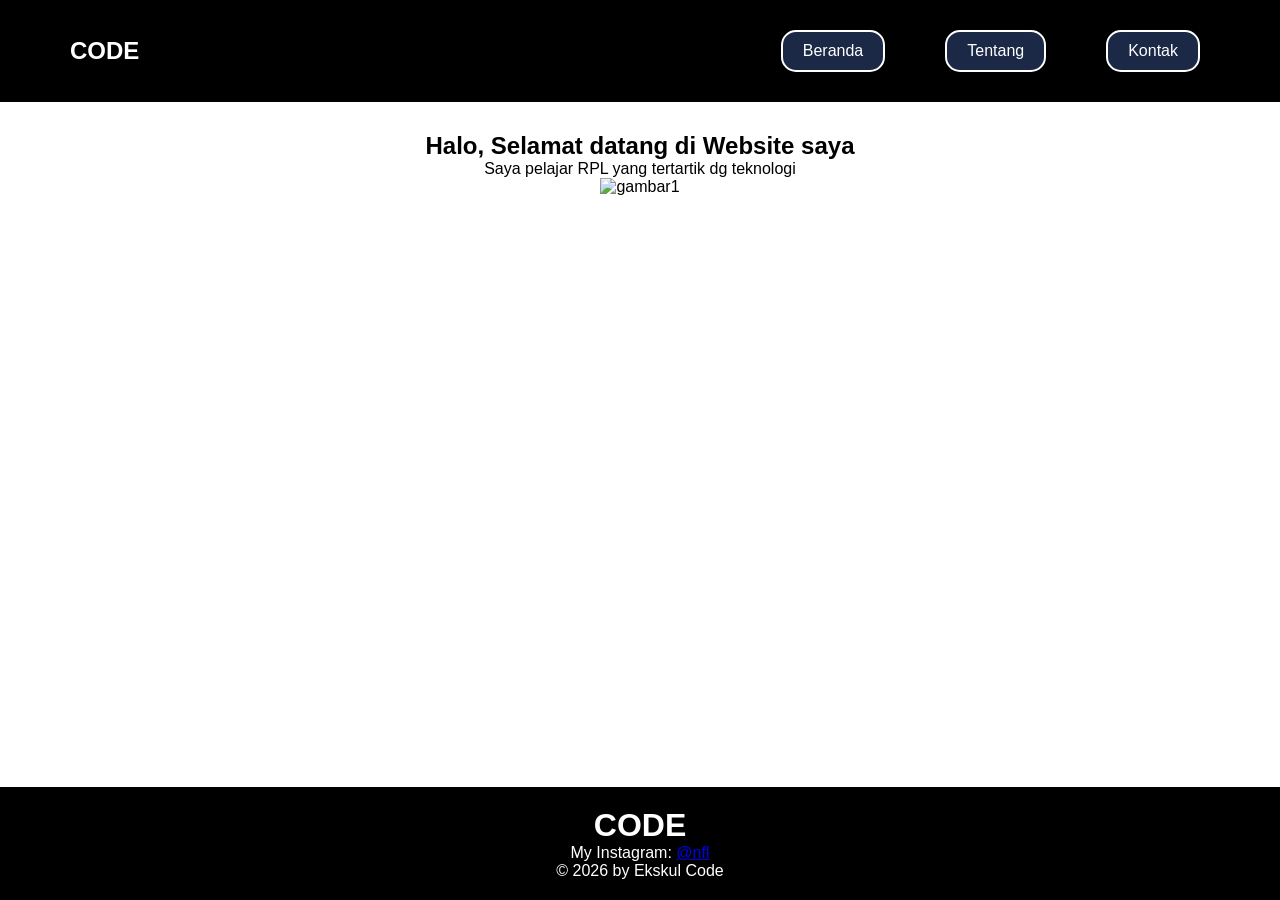
==== index.html @ ba2e8c96 "Add files via upload" ====
<!doctype html>
<html lang="en">
    <head>
        <meta charset="UTF-8" />
        <meta name="viewport" content="width=device-width, initial-scale=1.0" />
        <title>KOMPONEN - Beranda</title>
        <link rel="stylesheet" href="style.css" />
    </head>
    <body>
        <!-- NAVBAR -->
        <nav>
            <h1>CODE</h1>
            <div class="nav-links">
                <a href="#">Beranda</a>
                <a href="tentang.html">Tentang</a>
                <a href="kontak.html">Kontak</a>
            </div>
        </nav>

        <!-- CONTENT -->
        <main>
            <h2>Halo, Selamat datang di Website saya</h2>
            <p>Saya pelajar RPL yang tertartik dg teknologi</p>
            <img
                src="https://encrypted-tbn0.gstatic.com/images?q=tbn:ANd9GcSpZoQQhljUhSJ8NDHbnLTRJZRvABwdc85sP2bcrwqRsA&s=10"
                alt="gambar1"
                width="300px"
                height="300px"
            />
        </main>

        <!-- FOOTER -->
        <footer>
            <h1>CODE</h1>
            <p>
                My Instagram:
                <a href="https://instagram.com" target="_top">@nfl</a>
            </p>
            <p>&copy; 2026 by Ekskul Code</p>
        </footer>
    </body>
</html>
---- style.css ----
* {
    margin: 0;
    padding: 0;
}

body {
    font-family: Arial, sans-serif;
    min-height: 100vh;
    display: flex;
    flex-direction: column;
}

nav {
    background-color: black;
    display: flex;
    align-items: center;
    padding: 20px;
}

nav h1, nav a {
    color: white;
    text-decoration: none;
}

nav a {
    margin-left: auto;
    background-color: #1b2946;
    border: 2px solid #fff;
    border-radius: 15px;
    padding: 10px 20px;
    margin: 10px;
    transition: 0.5s;
}

.nav-links {
    display: flex;
    gap: 40px;
    margin-left: auto;
    margin-right: 50px;
}

nav h1 {
    margin-left: 50px;
}
main {
    text-align: center;
    margin: 30px auto;
    flex: 1;
}
footer {
    background-color: black;
    color: white;
    text-align: center;
    padding: 20px;
}
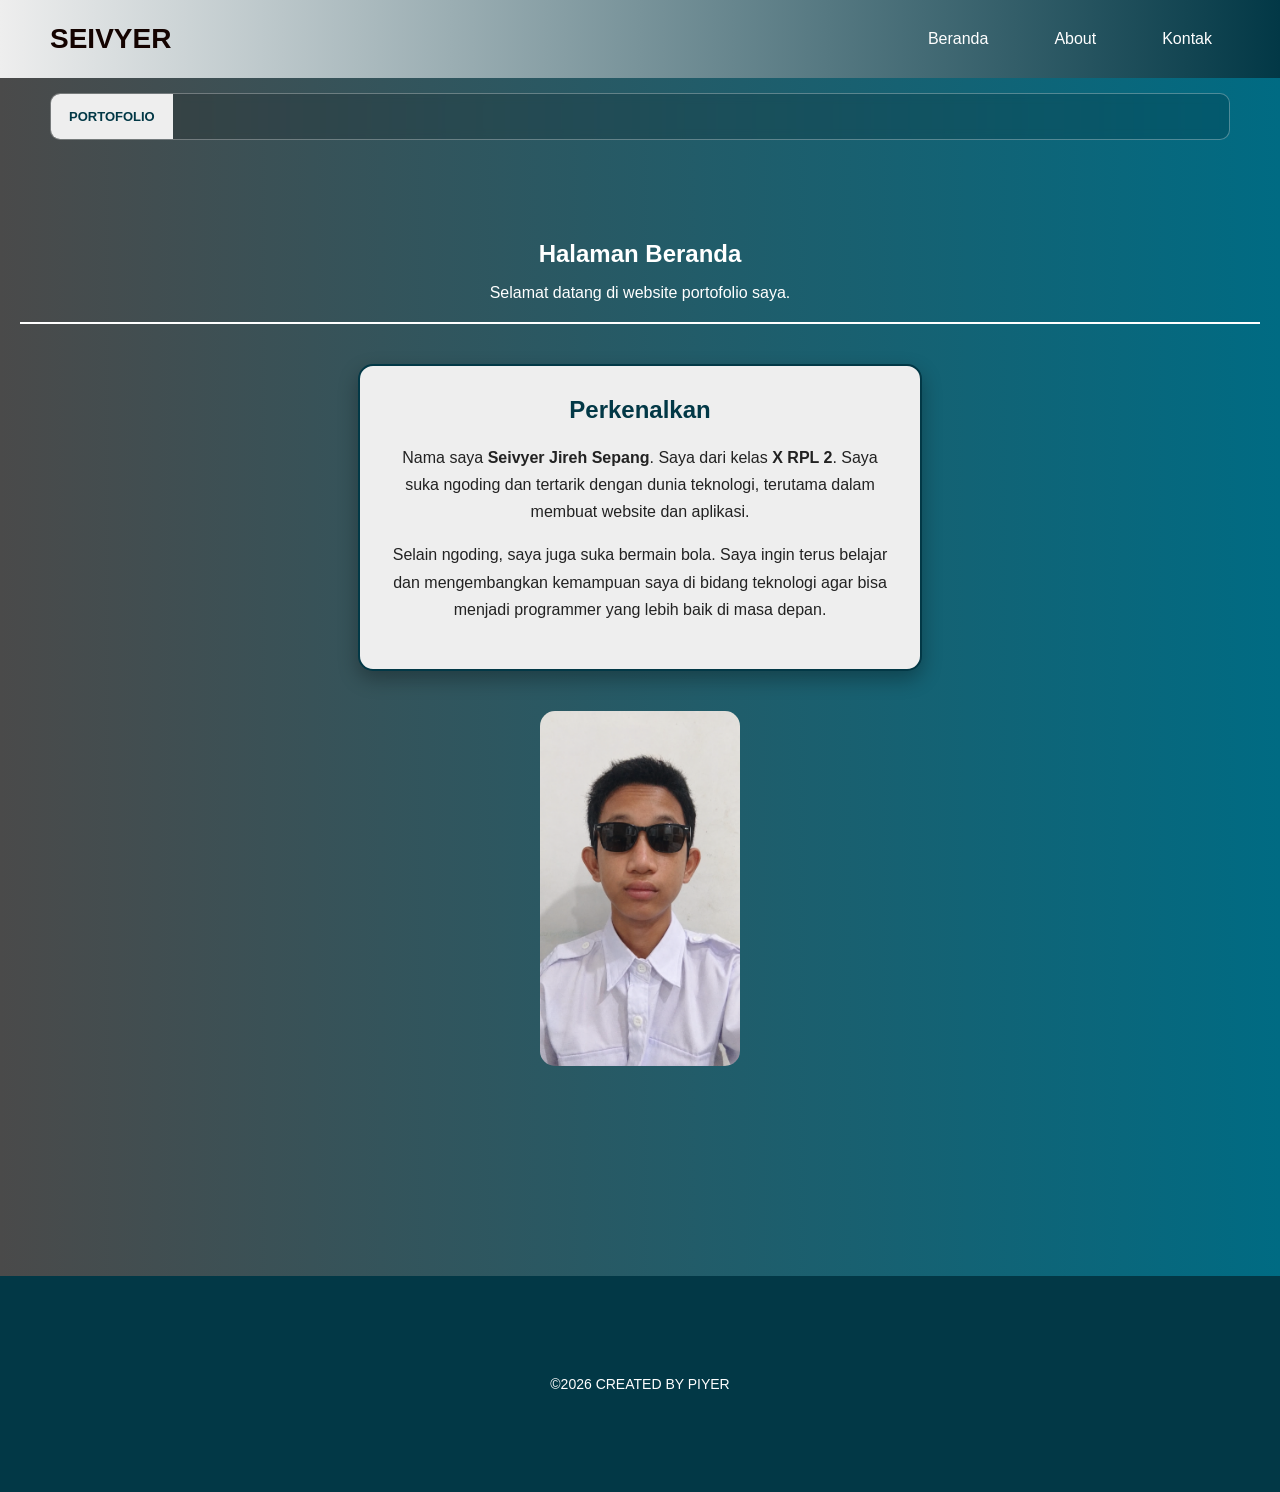
==== commit 0aae91bc: "Add files via upload" ====
--- a/index.html
+++ b/index.html
@@ -1,42 +1,67 @@
-<!doctype html>
-<html lang="en">
-    <head>
-        <meta charset="UTF-8" />
-        <meta name="viewport" content="width=device-width, initial-scale=1.0" />
-        <title>KOMPONEN - Beranda</title>
-        <link rel="stylesheet" href="style.css" />
-    </head>
-    <body>
-        <!-- NAVBAR -->
-        <nav>
-            <h1>CODE</h1>
-            <div class="nav-links">
-                <a href="#">Beranda</a>
-                <a href="tentang.html">Tentang</a>
-                <a href="kontak.html">Kontak</a>
-            </div>
-        </nav>
-
-        <!-- CONTENT -->
-        <main>
-            <h2>Halo, Selamat datang di Website saya</h2>
-            <p>Saya pelajar RPL yang tertartik dg teknologi</p>
-            <img
-                src="https://encrypted-tbn0.gstatic.com/images?q=tbn:ANd9GcSpZoQQhljUhSJ8NDHbnLTRJZRvABwdc85sP2bcrwqRsA&s=10"
-                alt="gambar1"
-                width="300px"
-                height="300px"
-            />
-        </main>
-
-        <!-- FOOTER -->
-        <footer>
-            <h1>CODE</h1>
-            <p>
-                My Instagram:
-                <a href="https://instagram.com" target="_top">@nfl</a>
-            </p>
-            <p>&copy; 2026 by Ekskul Code</p>
-        </footer>
-    </body>
-</html>
+<!DOCTYPE html>
+<html lang="en">
+<head>
+    <meta charset="UTF-8">
+    <meta name="viewport" content="width=device-width, initial-scale=1.0">
+    <title>Portfolio Seivyer</title>
+    <link rel="stylesheet" href="style.css">
+</head>
+
+<body>
+
+    <nav>
+        <div class="logo">SEIVYER</div>
+
+        <div class="menu">
+            <a href="index.html">Beranda</a>
+            <a href="about.html">About</a>
+            <a href="kontak.html">Kontak</a>
+        </div>
+    </nav>
+    <div class="teks-jalan">
+    <div class="label-jalan">PORTOFOLIO</div>
+
+    <div class="jalan-wrapper">
+        <p>
+            SEIVYER • WEB DEVELOPER • CODING • TECHNOLOGY • FUTURE PROGRAMMER • SAYA GANTENG BANGET😎 •
+        </p>
+    </div>
+</div>
+
+    <section class="home">
+
+        <div class="konten-teks">
+            <h1>Halaman Beranda</h1>
+            <p>Selamat datang di website portofolio saya.</p>
+            <hr class="garis">
+        </div>
+
+        <div class="grid-kenalan">
+            <h2>Perkenalkan</h2>
+
+            <p>
+                Nama saya <b>Seivyer Jireh Sepang</b>.
+                Saya dari kelas <b>X RPL 2</b>.
+                Saya suka ngoding dan tertarik dengan dunia teknologi,
+                terutama dalam membuat website dan aplikasi.
+            </p>
+
+            <p>
+                Selain ngoding, saya juga suka bermain bola.
+                Saya ingin terus belajar dan mengembangkan kemampuan
+                saya di bidang teknologi agar bisa menjadi programmer
+                yang lebih baik di masa depan.
+            </p>
+        </div>
+
+        <div class="pembungkus-foto">
+            <img src="file_00000000cea882078121ef870208ec45.png" alt="Foto Profil Saya">
+        </div>
+
+    </section>
+    <footer>
+        <p>&copy;2026 CREATED BY PIYER</p>
+    </footer>
+
+</body>
+</html>
--- a/style.css
+++ b/style.css
@@ -1,55 +1,283 @@
-* {
-    margin: 0;
-    padding: 0;
-}
-
-body {
-    font-family: Arial, sans-serif;
-    min-height: 100vh;
-    display: flex;
-    flex-direction: column;
-}
-
-nav {
-    background-color: black;
-    display: flex;
-    align-items: center;
-    padding: 20px;
-}
-
-nav h1, nav a {
-    color: white;
-    text-decoration: none;
-}
-
-nav a {
-    margin-left: auto;
-    background-color: #1b2946;
-    border: 2px solid #fff;
-    border-radius: 15px;
-    padding: 10px 20px;
-    margin: 10px;
-    transition: 0.5s;
-}
-
-.nav-links {
-    display: flex;
-    gap: 40px;
-    margin-left: auto;
-    margin-right: 50px;
-}
-
-nav h1 {
-    margin-left: 50px;
-}
-main {
-    text-align: center;
-    margin: 30px auto;
-    flex: 1;
-}
-footer {
-    background-color: black;
-    color: white;
-    text-align: center;
-    padding: 20px;
+body {
+    margin: 0;
+    font-family: Arial, sans-serif;
+    background: linear-gradient(to right, #4a4a4a, #006b83);
+    color: white;
+    min-height: 100vh;
+}
+
+nav {
+    display: flex;
+    justify-content: space-between;
+    align-items: center;
+    padding: 20px 50px;
+    background: linear-gradient(to right, #eeeeee, #023846);
+}
+
+
+.logo {
+    font-size: 28px;
+    font-weight: bold;
+    color: #140300;
+}
+
+.menu {
+    display: flex;
+    gap: 30px;
+}
+
+.menu a {
+    text-decoration: none;
+    color: white;
+    font-size: 16px;
+    padding: 10px 18px;
+    border-radius: 8px;
+    transition: all 0.3s ease;
+}
+
+.menu a:hover {
+    background-color: #eeeeee;
+    color: #023846;
+    transform: scale(1.12);
+    box-shadow: 0 0 15px rgba(255, 255, 255, 0.5);
+}
+
+/* HOME */
+.home {
+    text-align: center;
+    padding: 80px 20px;
+}
+
+.home h1 {
+    margin-bottom: 15px;
+}
+
+
+.garis {
+    border: none;
+    height: 2px;
+    background-color: white;
+    margin-top: 20px;
+}
+
+
+.grid-kenalan {
+    background: #eeeeee;
+    color: #222222;
+
+    width: 500px;
+    max-width: 90%;
+
+    padding: 30px;
+    margin: 40px auto;
+
+    border-radius: 15px;
+    border: 2px solid #023846;
+
+    box-shadow: 0 8px 20px rgba(0, 0, 0, 0.3);
+
+    text-align: center;
+}
+
+.grid-kenalan h2 {
+    margin-top: 0;
+    color: #023846;
+}
+
+.grid-kenalan p {
+    line-height: 1.7;
+}
+
+/* FOTO */
+.pembungkus-foto {
+    width: 200px;
+    margin: 30px auto;
+}
+
+.pembungkus-foto img {
+    width: 200px;
+    height: auto;
+    display: block;
+
+    border-radius: 15px;
+}
+/* =========================
+   ABOUT
+========================= */
+
+.about-container {
+    display: flex;
+    justify-content: center;
+    align-items: center;
+
+    gap: 40px;
+
+    margin-top: 40px;
+    padding: 20px;
+}
+
+
+.foto-about {
+    width: 140px;
+    flex-shrink: 0;
+}
+
+.foto-about img {
+    width: 140px;
+    height: auto;
+
+    display: block;
+
+    border-radius: 15px;
+    border: 2px solid white;
+}
+
+
+.data-diri {
+    width: 500px;
+
+    padding: 25px;
+
+    background-color: #eeeeee;
+    color: black;
+
+    border: 2px solid #023846;
+    border-radius: 12px;
+
+    box-shadow: 0 8px 20px rgba(0, 0, 0, 0.3);
+
+    margin: 0;
+}
+
+
+.data-diri h2 {
+    text-align: center;
+
+    color: #023846;
+
+    margin-top: 0;
+    margin-bottom: 20px;
+}
+
+
+.data-diri p {
+    margin: 10px 0;
+    line-height: 1.4;
+}
+.about-header {
+    text-align: left;
+    padding: 50px 0 20px 80px;
+}
+
+.about-header h1 {
+    margin-bottom: 15px;
+    font-size: 32px;
+}
+
+.about-header p {
+    font-size: 17px;
+}
+/* KONTAK */
+.kontak-container {
+    display: flex;
+    justify-content: center;
+    gap: 25px;
+    margin-top: 40px;
+    flex-wrap: wrap;
+}
+
+.kontak-box {
+    width: 200px;
+    padding: 25px;
+    background-color: #eeeeee;
+    color: #222222;
+    border: 2px solid #023846;
+    border-radius: 15px;
+    box-shadow: 0 8px 20px rgba(0, 0, 0, 0.3);
+    text-align: center;
+}
+
+.kontak-box h2 {
+    margin-top: 0;
+    color: #023846;
+}
+
+.kontak-box p {
+    margin-bottom: 0;
+}
+
+.foto-kontak {
+    width: 150px;
+    margin: 30px auto;
+}
+
+.foto-kontak img {
+    width: 150px;
+    height: 150px;
+    object-fit: cover;
+    display: block;
+    border-radius: 50%;
+    border: 3px solid white;
+    box-shadow: 0 5px 15px rgba(0, 0, 0, 0.4);
+    object-position: center 30%;
+}
+
+.teks-jalan {
+    display: flex;
+    align-items: center;
+    height: 45px;
+    margin: 15px 50px 0;
+    border: 1px solid rgba(255, 255, 255, 0.3);
+    border-radius: 10px;
+    background: rgba(0, 0, 0, 0.15);
+    overflow: hidden;
+    backdrop-filter: blur(5px);
+}
+
+.label-jalan {
+    height: 100%;
+    display: flex;
+    align-items: center;
+    padding: 0 18px;
+    background: #eeeeee;
+    color: #023846;
+    font-size: 13px;
+    font-weight: bold;
+    flex-shrink: 0;
+}
+
+.jalan-wrapper {
+    overflow: hidden;
+    white-space: nowrap;
+    flex: 1;
+}
+
+.jalan-wrapper p {
+    display: inline-block;
+    margin: 0;
+    padding-left: 100%;
+    font-size: 14px;
+    font-weight: bold;
+    animation: jalan 15s linear infinite;
+} 
+
+@keyframes jalan {
+    from {
+        transform: translateX(0);
+    }
+
+    to {
+        transform: translateX(-100%);
+    }
+}
+footer {
+    text-align: center;
+    padding: 100px 0;
+    background-color: #023846;
+    color: white;
+    font-size: 14px;
+    margin-top: 100px;
+}
+footer p {
+    margin: 0;
 }
